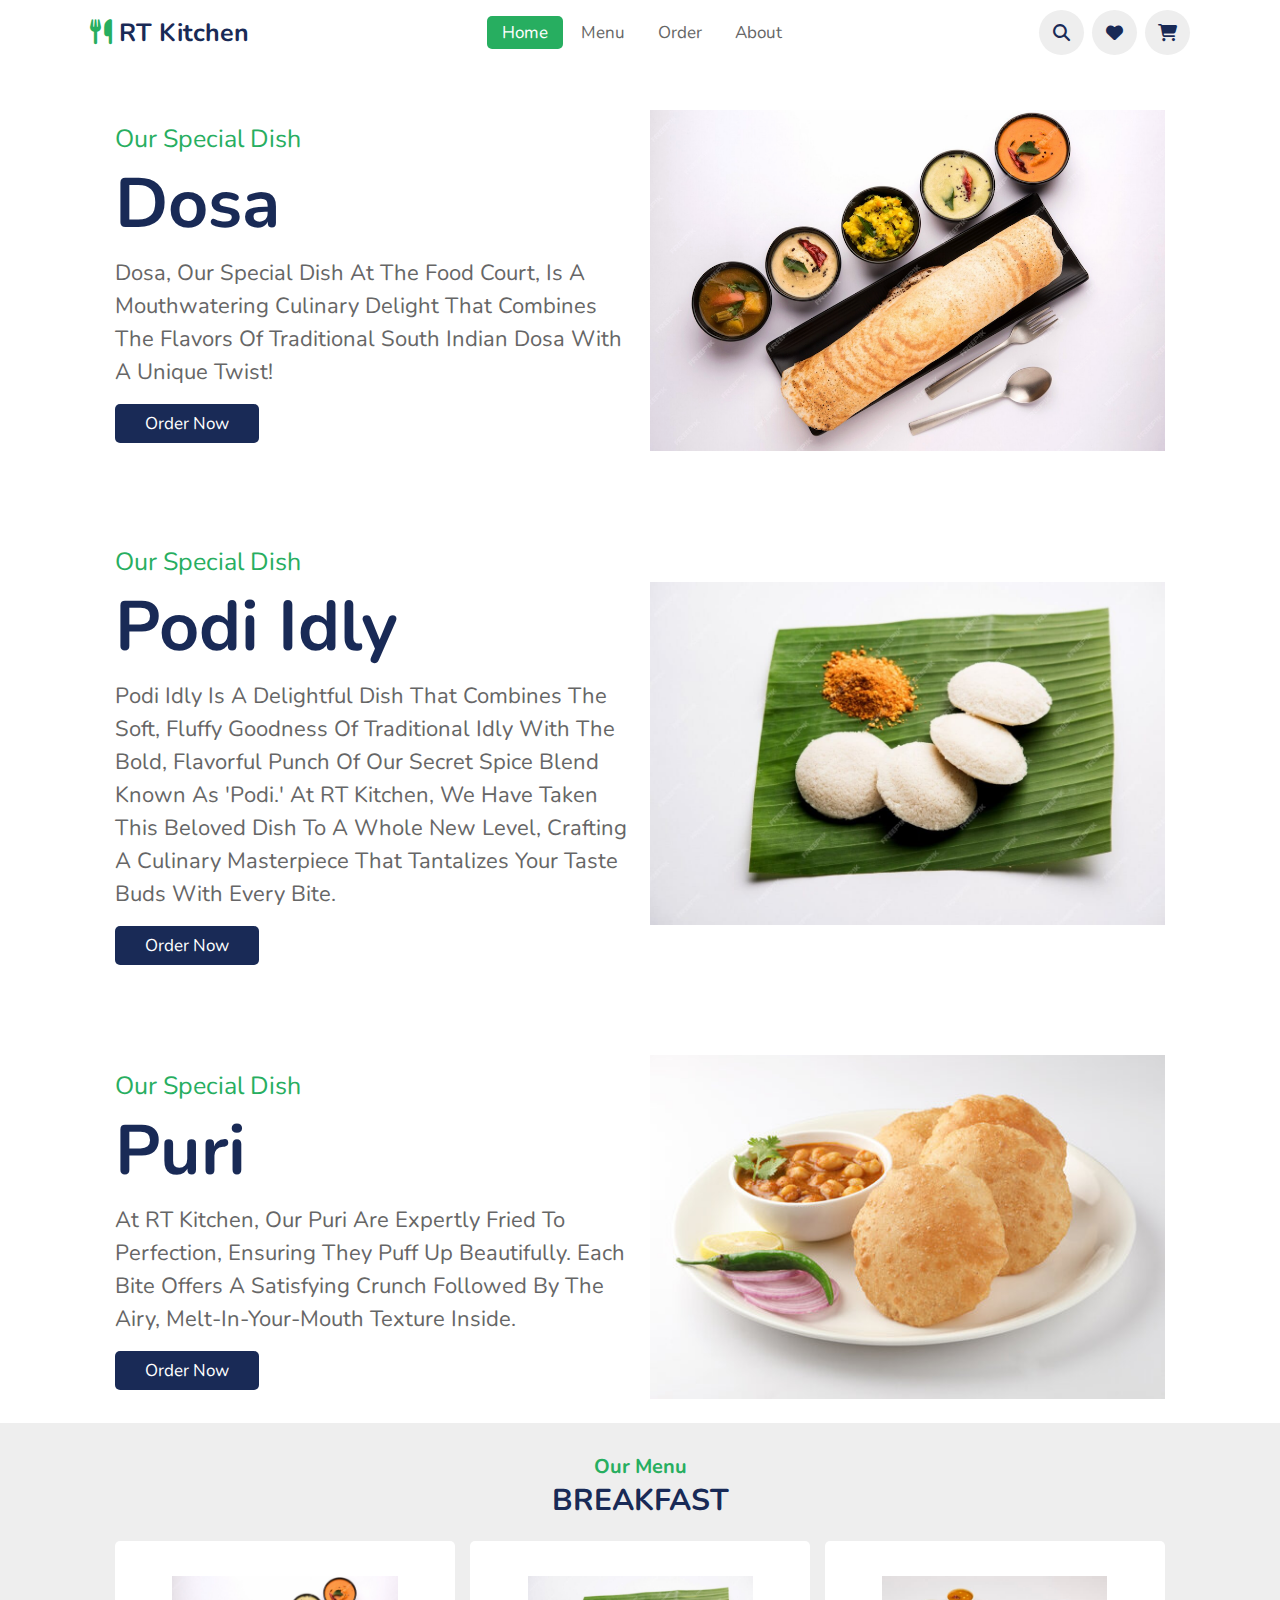
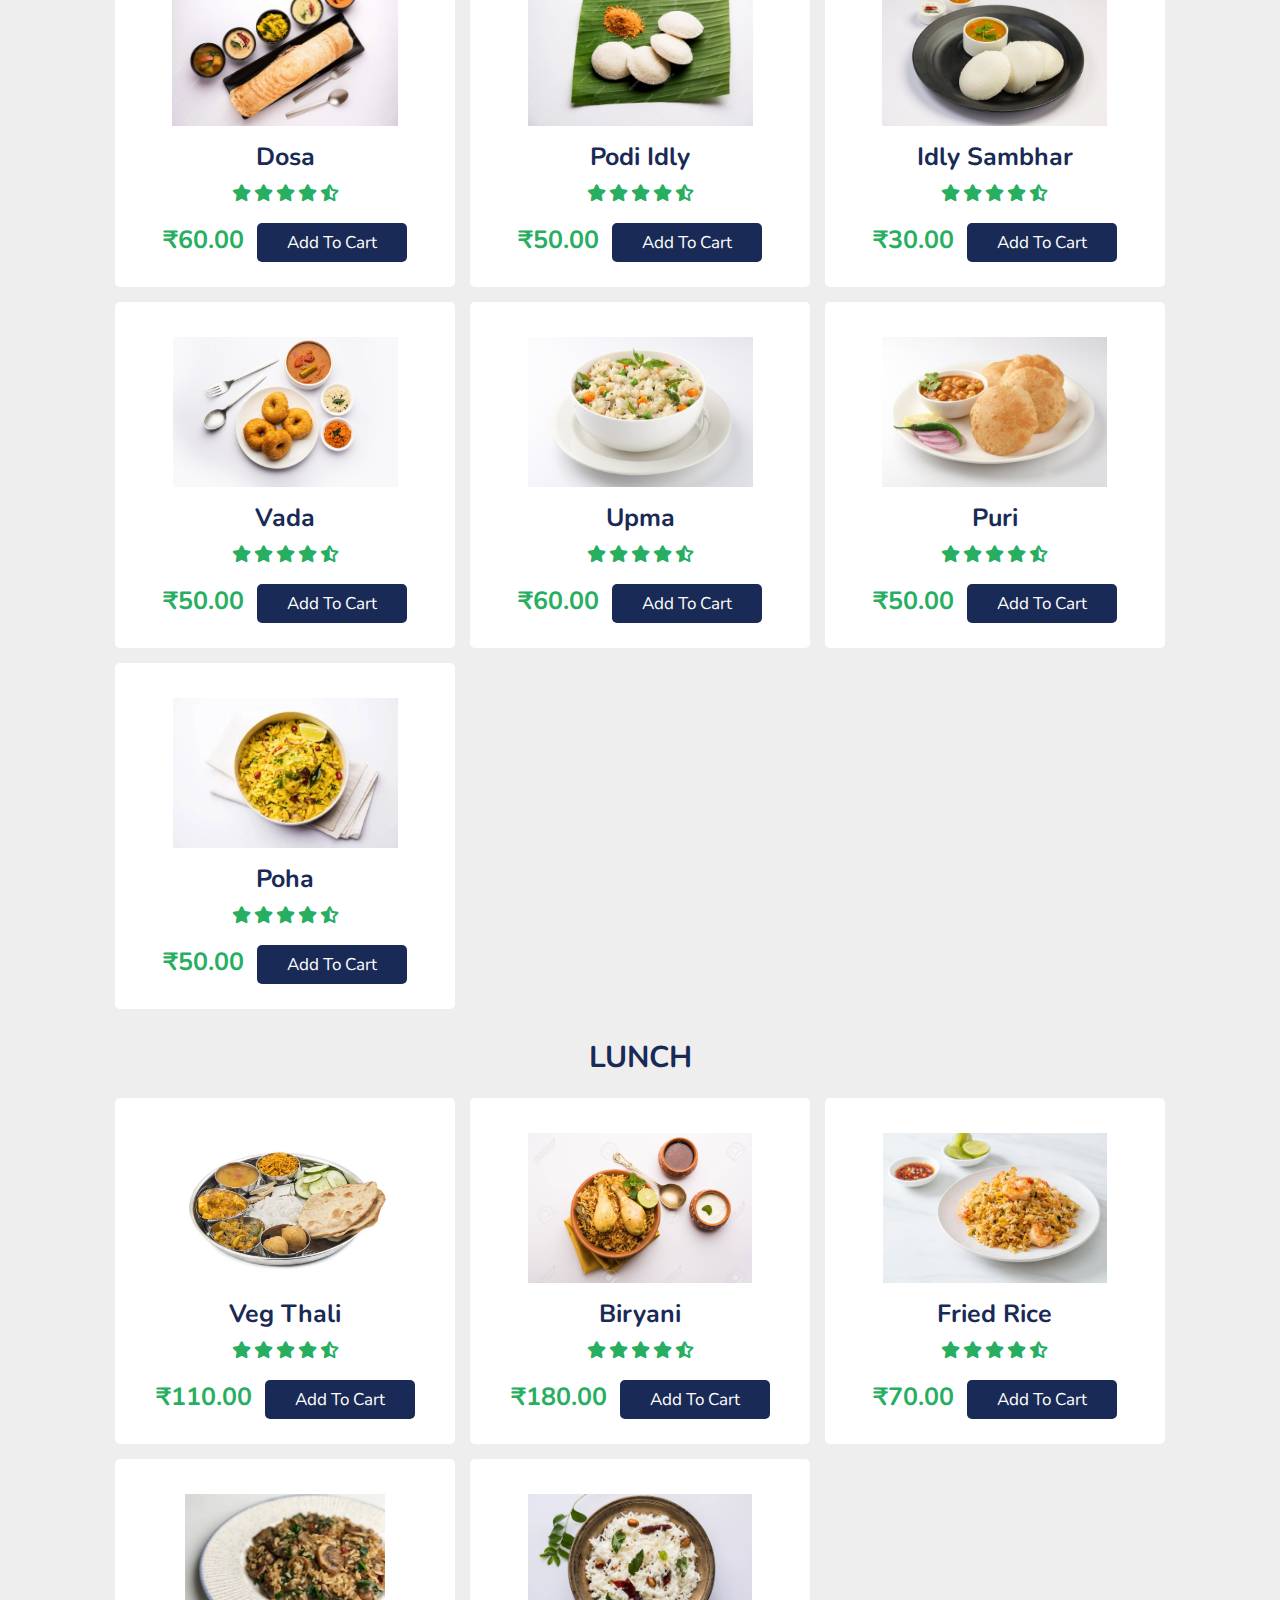
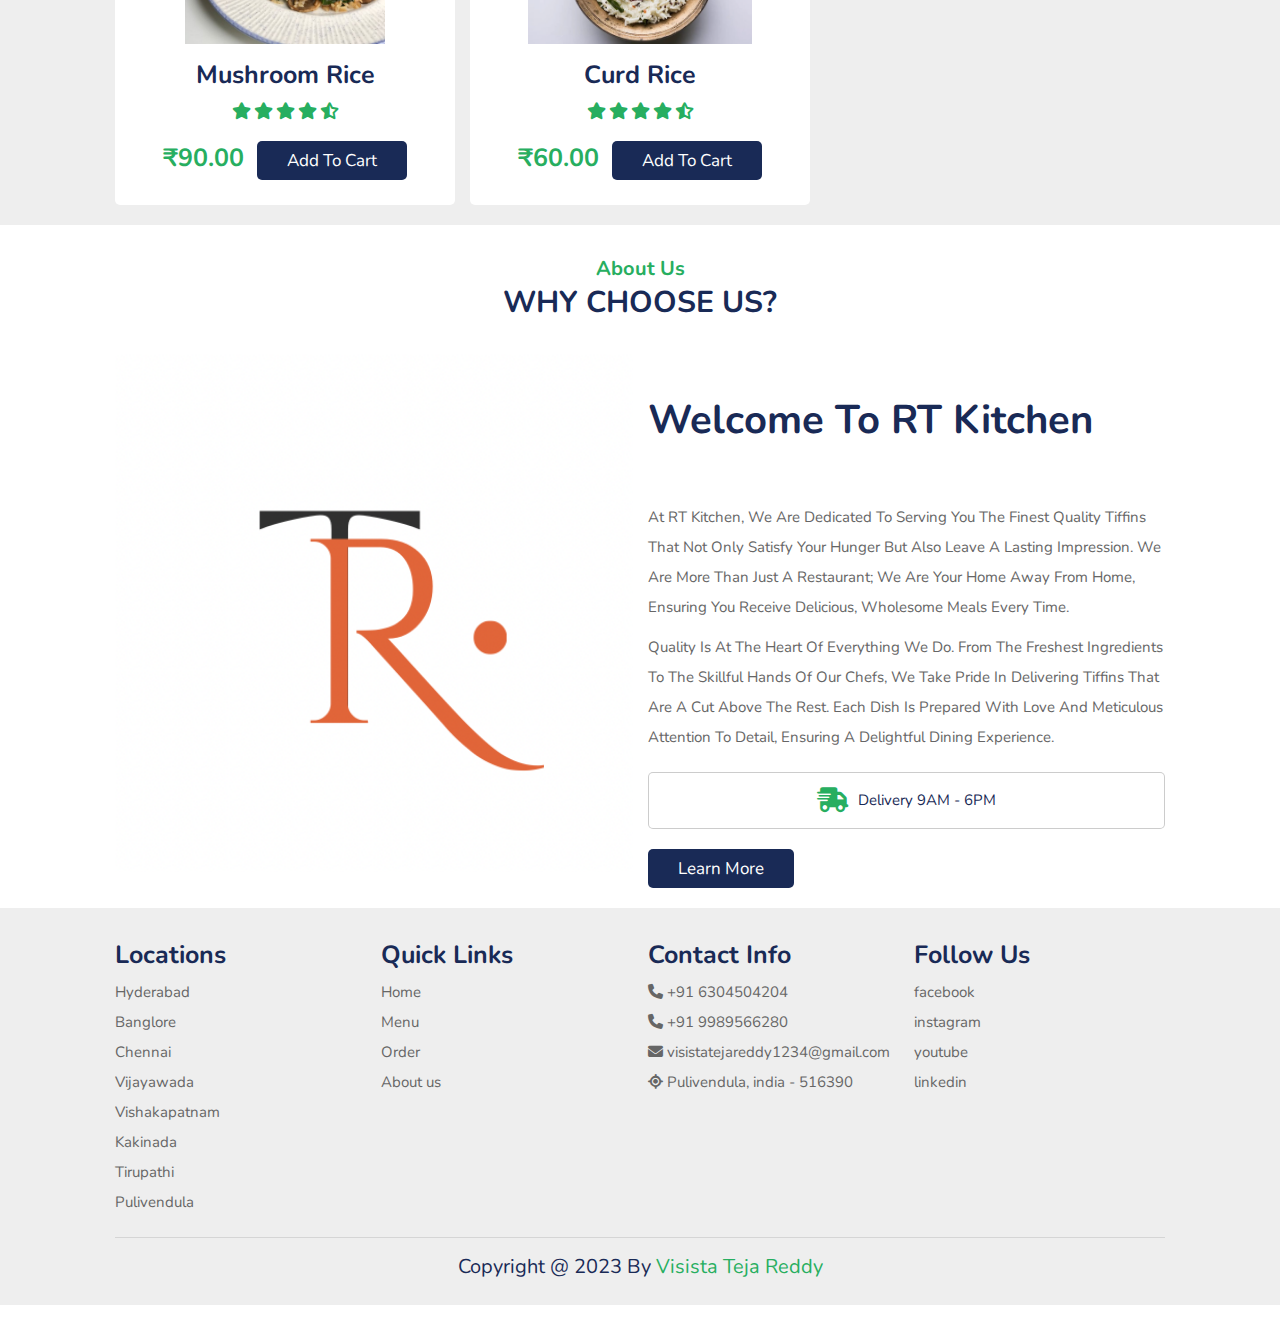
==== Food Website/index.html @ 16b81ae0 "Add files via upload" ====
<!DOCTYPE html>
<html lang="en">
<head>
    <meta charset="UTF-8">
    <meta name="viewport" content="width=device-width, initial-scale=1.0">
    <title>Food Website</title>
    <link rel="stylesheet" href="https://cdnjs.cloudflare.com/ajax/libs/font-awesome/6.4.2/css/all.min.css">
    <link rel="stylesheet" href="style.css">
</head>
<body>
<header>
    <a href="#" class="logo"><i class="fas fa-utensils"></i> RT Kitchen</a>

        <nav class="navbar">
             <a class="active" href="#home">home</a>
             <a href="#menu">menu</a>
             <a href="order.html">order</a>
             <a href="#about">about</a>
        </nav>

        <div class="icons">
            <i class="fas fa-bars" id="menu-bars"></i>
            <i class="fas fa-search" id="search-icon"></i>
            <a href="wishlist.html" class="fas fa-heart"></a>
            <a href="cart.html" class="fas fa-shopping-cart"></a>
        </div>

</header>

<form action ="" id="search-form">
     <input type="search"  placeholder="search" name="" id="search-box">
     <label for="search-box" class="fas fa-search"></label>
     <i class="fas fa-times" id="close"></i>
 </form>
     


<section class="home" id="home">

    <div class="home-slider">

        <div class="wrapper">

            <div class="slide">
                <div class="content">
                    <span>our special dish</span>
                    <h3>Dosa</h3>
                    <p>Dosa, our special dish at the food court, is a mouthwatering culinary delight that combines the flavors of traditional South Indian dosa
                    with a unique twist!</p>
                    <a href="order.html" class="btn">order now</a>
                </div>
                <div class="image">
                    <img src="images/Dosa.png" alt="">
                </div>
            </div>

            <div class="slide">
                <div class ="content">
                    <span>our special dish</span>
                    <h3>Podi Idly</h3>
                    <p>Podi Idly is a delightful dish that combines the soft, fluffy goodness of
                         traditional idly with the bold, flavorful punch of our secret spice blend known as 'Podi.' At RT Kitchen, 
                         we have taken this beloved dish to a whole new level, crafting a culinary masterpiece that tantalizes your taste buds with every bite.</p>
                    <a href="order.html" class="btn">order now</a>
                </div> 
                <div class="image">
                    <img src="images/Podi Idly.png" alt="">
                </div>
            </div>

            <div class="slide">
                <div class="content">
                    <span>our special dish</span>
                    <h3>Puri</h3>
                    <p>At RT Kitchen, our Puri are expertly fried to perfection, ensuring they puff up beautifully.
                        Each bite offers a satisfying crunch followed by the airy, melt-in-your-mouth texture inside.</p>
                    <a href="order.html" class="btn">order now</a>
                </div>
                <div class="image">
                    <img src="images/Puri.png" alt="">
                </div>
            </div>
        </div>


    </div>
</section>

<!-- menu -->
<section class="menu" id="menu">

    <h3 class="sub-heading">our menu</h3>
    <h3 class="heading">Breakfast</h3>

    <div class="box-container">

        <div class="box">
            <a href="#" class="fas fa-heart"></a>
            <a href="#" class="fas fa-eye"></a>
            <img src="images/Dosa.png" alt="">
            <h3>Dosa</h3>
            <div class="stars">
                <i class="fas fa-star"></i>
                <i class="fas fa-star"></i>
                <i class="fas fa-star"></i>
                <i class="fas fa-star"></i>
                <i class="fas fa-star-half-alt"></i>
            </div>
            <span>₹60.00</span>
            <a href="#" class="btn">add to cart</a>

        </div>

        <div class="box">
            <a href="#" class="fas fa-heart"></a>
            <a href="#" class="fas fa-eye"></a>
            <img src="images/Podi Idly.png" alt="">
            <h3>Podi Idly</h3>
            <div class="stars">
                <i class="fas fa-star"></i>
                <i class="fas fa-star"></i>
                <i class="fas fa-star"></i>
                <i class="fas fa-star"></i>
                <i class="fas fa-star-half-alt"></i>
            </div>
            <span>₹50.00</span>
            <a href="#" class="btn">add to cart</a>

        </div>

        <div class="box">
            <a href="#" class="fas fa-heart"></a>
            <a href="#" class="fas fa-eye"></a>
            <img src="images/idlysambar.jpeg" alt="">
            <h3>Idly Sambhar</h3>
            <div class="stars">
                <i class="fas fa-star"></i>
                <i class="fas fa-star"></i>
                <i class="fas fa-star"></i>
                <i class="fas fa-star"></i>
                <i class="fas fa-star-half-alt"></i>
            </div>
            <span>₹30.00</span>
            <a href="#" class="btn">add to cart</a>

        </div>

        <div class="box">
            <a href="#" class="fas fa-heart"></a>
            <a href="#" class="fas fa-eye"></a>
            <img src="images/Idly_sambhar.png" alt="">
            <h3>Vada</h3>
            <div class="stars">
                <i class="fas fa-star"></i>
                <i class="fas fa-star"></i>
                <i class="fas fa-star"></i>
                <i class="fas fa-star"></i>
                <i class="fas fa-star-half-alt"></i>
            </div>
            <span>₹50.00</span> 
            <a href="#" class="btn">add to cart</a>
         </div>

         <div class="box">
            <a href="#" class="fas fa-heart"></a>
            <a href="#" class="fas fa-eye"></a>
            <img src="images/WhatsApp Image 2023-10-31 at 7.41.12 PM.jpeg" alt="">
            <h3>Upma</h3>
            <div class="stars">
                <i class="fas fa-star"></i>
                <i class="fas fa-star"></i>
                <i class="fas fa-star"></i>
                <i class="fas fa-star"></i>
                <i class="fas fa-star-half-alt"></i>
            </div>
            <span>₹60.00</span> 
            <a href="#" class="btn">add to cart</a>
         </div>

         <div class="box">
            <a href="#" class="fas fa-heart"></a>
            <a href="#" class="fas fa-eye"></a>
            <img src="images/Puri.png" alt="">
            <h3>Puri</h3>
            <div class="stars">
                <i class="fas fa-star"></i>
                <i class="fas fa-star"></i>
                <i class="fas fa-star"></i>
                <i class="fas fa-star"></i>
                <i class="fas fa-star-half-alt"></i>
            </div>
            <span>₹50.00</span> 
            <a href="#" class="btn">add to cart</a>
         </div>

         <div class="box">
            <a href="#" class="fas fa-heart"></a>
            <a href="#" class="fas fa-eye"></a>
            <img src="images/poha.png" alt="">
            <h3>Poha</h3>
            <div class="stars">
                <i class="fas fa-star"></i>
                <i class="fas fa-star"></i>
                <i class="fas fa-star"></i>
                <i class="fas fa-star"></i>
                <i class="fas fa-star-half-alt"></i>
            </div>
            <span>₹50.00</span> 
            <a href="#" class="btn">add to cart</a>
         </div>
    </div>
</div>
<br />
<br />
<h3 class="heading">Lunch</h3>

    <div class="box-container">

        <div class="box">
            <a href="#" class="fas fa-heart"></a>
            <a href="#" class="fas fa-eye"></a>
            <img src="images/Veg_Thali.png" alt="">
            <h3>Veg Thali</h3>
            <div class="stars">
                <i class="fas fa-star"></i>
                <i class="fas fa-star"></i>
                <i class="fas fa-star"></i>
                <i class="fas fa-star"></i>
                <i class="fas fa-star-half-alt"></i>
            </div>
            <span>₹110.00</span>
            <a href="#" class="btn">add to cart</a>
        </div>

        <div class="box">
            <a href="#" class="fas fa-heart"></a>
            <a href="#" class="fas fa-eye"></a>
            <img src="images/Biryani.png" alt="">
            <h3>Biryani</h3>
            <div class="stars">
                <i class="fas fa-star"></i>
                <i class="fas fa-star"></i>
                <i class="fas fa-star"></i>
                <i class="fas fa-star"></i>
                <i class="fas fa-star-half-alt"></i>
            </div>
            <span>₹180.00</span>
            <a href="#" class="btn">add to cart</a>
        </div>

        <div class="box">
            <a href="#" class="fas fa-heart"></a>
            <a href="#" class="fas fa-eye"></a>
            <img src="images/Fried_rice.png" alt="">
            <h3>Fried Rice</h3>
            <div class="stars">
                <i class="fas fa-star"></i>
                <i class="fas fa-star"></i>
                <i class="fas fa-star"></i>
                <i class="fas fa-star"></i>
                <i class="fas fa-star-half-alt"></i>
            </div>
            <span>₹70.00</span>
            <a href="#" class="btn">add to cart</a>
        </div>

        <div class="box">
            <a href="#" class="fas fa-heart"></a>
            <a href="#" class="fas fa-eye"></a>
            <img src="images/Mushroom.png" alt="">
            <h3>Mushroom Rice</h3>
            <div class="stars">
                <i class="fas fa-star"></i>
                <i class="fas fa-star"></i>
                <i class="fas fa-star"></i>
                <i class="fas fa-star"></i>
                <i class="fas fa-star-half-alt"></i>
            </div>
            <span>₹90.00</span> 
            <a href="#" class="btn">add to cart</a>
         </div>

         <div class="box">
            <a href="#" class="fas fa-heart"></a>
            <a href="#" class="fas fa-eye"></a>
            <img src="images/Curd_rice.png" alt="">
            <h3>Curd Rice</h3>
            <div class="stars">
                <i class="fas fa-star"></i>
                <i class="fas fa-star"></i>
                <i class="fas fa-star"></i>
                <i class="fas fa-star"></i>
                <i class="fas fa-star-half-alt"></i>
            </div>
            <span>₹60.00</span> 
            <a href="#" class="btn">add to cart</a>
         </div>    
    </div>
</div>
</section>

<!-- menu section ends  -->


<section class="about" id="about">
    <h3 class="sub-heading">about us</h3>
    <h1 class="heading">why choose us?</h1>

    <div class="row">

        <div class="image">
            <img src="images/logo.PNG" alt="">
        </div>

        <div class="content">
            <h3>Welcome to RT Kitchen</h3>
            <p>
                At RT Kitchen, we are dedicated to serving you the finest quality tiffins
                that not only satisfy your hunger but also leave a lasting impression. We are more than just a restaurant; 
                we are your home away from home, ensuring you receive delicious, wholesome meals every time.
            </p>
            <p>
                Quality is at the heart of everything we do. 
                From the freshest ingredients to the skillful hands of our chefs, 
                we take pride in delivering tiffins that are a cut above the rest. 
                Each dish is prepared with love and meticulous attention to detail, 
                ensuring a delightful dining experience.
            </p>
            <div class="icons-container">
                <div class="icons">
                    <i class="fas fa-shipping-fast"></i>
                    <span>Delivery 9AM - 6PM</span>
                </div>
            </div>
            <a   class="btn">learn more</a>
        </div>


    </div>
</section>

<!-- footer -->

<section class="footer">
    <div class="box-container">
        <div class="box">
            <h3>Locations</h3>
            <a href="#">Hyderabad</a>
            <a href="#">Banglore</a>
            <a href="#">Chennai</a>
            <a href="#">Vijayawada</a>
            <a href="#">Vishakapatnam</a>
            <a href="#">Kakinada</a>
            <a href="#">Tirupathi</a>
            <a href="#">Pulivendula</a>
        </div>
        <div class="box">
            <h3>quick links</h3>
            <a href="#home">Home</a>
            <a href="#menu">Menu</a>
            <a href="order.html">Order</a>
            <a href="#about">About us</a>
        </div>
        <div class="box">
            <h3>Contact info</h3>
            <a href="#"><i class="fas fa-phone"></i>  +91 6304504204</a>
            <a href="#"><i class="fas fa-phone"></i>  +91 9989566280</a>
            <a href="#" type="gmail"><i class="fas fa-envelope"></i> visistatejareddy1234@gmail.com</a>
            <a href="https://www.google.com/maps/place/Pulivendula,+Andhra+Pradesh/@14.4230743,78.20633,14z/data=!3m1!4b1!4m6!3m5!1s0x3
            bb3ebb7c5835cd9:0x3a4854affffebccd!8m2!3d14.4222318!4d78.2263388!16s%2Fm%2F026mc1j?entry=ttu"><i class="fas fa-location"></i>  Pulivendula, india - 516390</a>
        </div>
        <div class="box">
            <h3>follow us</h3>
            <a href="https://www.facebook.com/"><i class="fa fa-facebook-official" aria-hidden="true"></i>facebook</a>
            <a href="https://www.instagram.com/">instagram</a>
            <a href="https://www.youtube.com/">youtube</a>
            <a href="https://in.linkedin.com/">linkedin</a>
        </div>
    </div>
    <div class="credit">copyright @ 2023 by<span> visista teja reddy</span> </div>
</section>

<div class="loader-container">
    <img src="" alt="">
</div>


<script src="script.js"></script>
</body>
</html>
---- Food Website/style.css ----
@import url('https://fonts.googleapis.com/css2?family=Nunito:wght@200;300;400;600;700&display=swap');

:root{
    --green:#27ae60;
    --black:#192a56;
    --light-color:#666;
    --box-shadow:0 .5rem 1.5rem rbga(0,0,0,.1);
}


*{
    font-family: 'Nunito', sans-serif;
    margin: 0; padding: 0;
    box-sizing: border-box;
    text-decoration: none;
    outline: none;border: none;
    text-transform:capitalize;
    transition: all .2s linear;
}

html{
    font-size: 62.5%;
    overflow: auto;
    scroll-padding-top: 5.5rem;
    scroll-behavior: smooth;
} 

section{
    padding: 2rem 9%;
}
section:nth-child(even){
    background: #eee;

}
.sub-heading{
    text-align: center;
    color: var(--green);
    font-size: 2rem;
    padding-top: 1rem;

}

.heading{
    text-align: center;
    color: var(--black);
    font-size: 3rem;
    padding-bottom: 2rem;
    text-transform: uppercase;
    
}

.btn{
    margin-top: 1rem;
    display: inline-block;
    font-size: 1.7rem;
    color: #fff;
    background: var(--black);
    border-radius: .5rem;
    cursor: pointer;
    padding:.8rem 3rem;
}

.btn:hover{
     background: var(--green);
     letter-spacing: .1rem;
}
header{
    position: fixed;
    top:0;left:0;right: 0;
    background: #fff;
    padding: 1rem 7%;
    display: flex;
    align-items: center;
    justify-content: space-between;
    z-index: 1000;
    box-shadow: var(--box-shadow);     
}

header .logo{
    color: var(--black);
    font-size: 2.5rem;
    font-weight: bolder;
}
   
header .logo i{
    color: var(--green);
}

header .navbar a{
    font-size: 1.7rem;
    border-radius: .5rem;
    padding: .5rem 1.5rem;
    color: var(--light-color);
}

header .navbar a.active,
header .navbar a:hover{
    color: #fff;
    background: var(--green); 
}

header .icons i,
header .icons a{
    cursor: pointer;
    margin-left: .5rem;
    height: 4.5rem;
    line-height: 4.5rem;
    width:4.5rem;
    text-align: center;
    font-size: 1.7rem;
    color:var(--black);
    border-radius: 50%;
    background: #eee;

}
header .icons i:hover,
header .icons a:hover{
     color: #fff;
     background: var(--green);
     transform: rotate(360deg);   
}

header .icons #menu-bars{
    display:none;
}


#search-form{
    position: fixed;
    top:-110%; left:0;
    height: 100%; width:100%;
    z-index: 1004;
    background: rgba(0,0,0,.8);
    display: flex;
    align-items: center;
    justify-content: center;
    padding:0 1rem;
}

#search-form.active{
    top:0;
}

#search-form #search-box{
    width: 50rem;
    border-bottom: .1rem soild #fff;
    padding: 1rem 0;
    color:#fff;
    font-size : 3rem;
    text-transform: none;
    background: none;
}

#search-form #search-box::placeholder{
    color: #eee;
}

#search-form #search-box::-webkit-search-cancel-button{
    -webkit-appearance: none;
}

#search-form label{
    color: #fff;
    cursor: pointer;
    font-size: 3rem;
}

#search-form label:hover{
    color:var(--green);
}

#search-form #close{
    position: absolute;
    color: #fff;
    cursor: pointer;
    top:2rem; right:3rem;
    font-size: 3rem;
}

/* styling home section */

.home .home-slider .slide{
    display: flex;
    align-items: center;
    flex-wrap:wrap;
    gap:2rem;
    padding-top: 9rem;
}
.home .home-slider .slide .content{
    flex:1 1 45rem;
}

.home .home-slider .slide .image{
    flex:1 1 45rem;
}

.home .home-slider .slide .image img{
    width: 100%;
}

.home .home-slider .slide .content span{
    color:var(--green);
    font-size: 2.5rem;
}

.home .home-slider .slide .content h3{
    color:var(--black);
    font-size: 7rem;
}
.home .home-slider .slide .content p{
    color:var(--light-color);
    font-size: 2.2rem;
    padding: .5rem 0;
    line-height: 1.5;
}

/* styling Menu section */

.menu .box-container{
    display: grid  ;
    grid-template-columns: repeat(auto-fit, minmax(28rem, 2fr));
    gap:1.5rem;
}

.menu .box-container .box{
    padding:2.5rem;
    background: #fff;
    border-radius: .5rem;
    border:.1rem soild rgba(0,0,0,.2);
    box-shadow: var(--box-shadow);
    position: relative;
    overflow: hidden;
    text-align: center;
}

.menu .box-container .box .fa-heart,
.menu  .box-container .box .fa-eye{
    position: absolute;
    top:1.5rem;
    background: #eee;
    border-radius: 50%;
    height: 5rem;
    width:5rem;
    line-height: 5rem;
    font-size: 2rem;
    color: var(--black);
     
}

.menu  .box-container .box .fa-heart{
    right:-15rem;
}
.menu  .box-container .box .fa-eye{
    left:-15rem;
}
.menu  .box-container .box:hover .fa-heart{
    right: 1.5rem;
}
.menu .box-container .box:hover .fa-eye{
    left: 1.5rem;
}
.menu  .box-container .box .fa-heart:hover,
.menu  .box-container .box .fa-eye:hover{
    background: var(--green);
}


.menu  .box-container .box img{
    height:15rem;
    margin: 1rem 0;
}

.menu  .box-container .box h3{
    color: var(--black);
    font-size: 2.5rem;
}

.menu  .box-container .box .stars{
    padding: 1rem 0;
}

.menu  .box-container .box .stars i{
    font-size: 1.7rem;
    color: var(--green);

}
 
.menu  .box-container .box span{
    color: var(--green);
    font-weight: bolder;
    margin-right: 1rem;
    font-size:2.5rem;
}

/* styling order section */

.order form{
    max-width: 90rem;
    border-radius: .5rem;
    box-shadow: var(--box-shadow);
    border: .1rem solid rgba(0,0,0,.2);
    background: #fff;
    padding: 1.5rem;
    margin: 0 auto;
}

.order form .inputBox{
    display: flex;
    flex-wrap:wrap;
    justify-content: space-between;
}

.order form .inputBox .input{
    width:49%;
}
.order form .inputBox .input span{
    display: block;
    padding: .5rem 0; 
    font-size: 1.5rem;
    color: var(--light-color);
}

.order form .inputBox .input input,
.order form .inputBox .input textarea{
    background: #eee;
    border-radius: .5rem;
    padding: 1rem;
    font-size: 1.6rem;
    color: var(--black);
    text-transform: none;
    margin-bottom: 1rem;
    width:100%;
}
.order form .inputBox .input textarea{
    height: 20rem;
    resize:none;
}
.order form .inputBox .btn{
    margin-top: 0 auto;
}
.order form .popup{
    display: none;
    position: fixed;
    top: 50%;
    left: 50%;
    transform: translate(-50%, -50%);
    padding: 100px;
    background-color: #fff;
    box-shadow: 0 0 10px rgba(0, 0, 0, 0.2);
    z-index: 1;
    text-align: center;
}
.order form .popup span{
    display: block;
    padding: .5rem 0; 
    font-size: 2rem;
    color: var(--light-color);
}

.button-container {
    text-align: center;
  }

/* styling about section */

.about .row{
    display: flex;
    flex-wrap:wrap;
    gap:1.5rem;
    align-items: center;
}
.about .row .image{
    flex:1 1 45rem;

}
.about .row .image img{
    width:100%;
    
}
.about .row .content{
    flex:1 1 45rem;
}

.about .row .content h3{
    color: var(--black);
    font-size:4rem;
    padding: 5rem 0;
}
 
.about .row .content p{
    color: var(--light-color);
    font-size:1.5rem;
    padding:.5rem 0;
    line-height: 2;
}

.about .row .content .icons-container{
    display: flex;
    gap:1rem;
    flex-wrap: wrap;
    padding: 1rem 0;
    margin-top: .5rem;
}

.about .row .content .icons-container .icons{
    background: #fff;
    border-radius: .5rem;
    border: .1rem solid rgba(0,0,0,.2);
    display: flex;
    align-items: center;
    justify-content: center;
    gap:1rem;
    flex:1 1 17rem;
    padding: 1.5rem 1rem;
}

.about .row .content .icons-container .icons i{
    font-size: 2.5rem;
    color: var(--green);
}

.about .row .content .icons-container .icons span{
    font-size: 1.5rem;
    color: var(--black);
}








.footer .box-container{
    display: grid;
    grid-template-columns: repeat(auto-fit,minmax(25rem,1fr));
    gap:1.5rem;
}

.footer .box-container .box{
    padding: .5rem 0;
    font-size: 2.5rem;
    color: var(--black);
}
.footer .box-container .box h3{
    padding: .5rem 0;
    font-size: 2.5rem;
    color: var(--black);
}
.footer .box-container .box a{
    display: block;
    padding: .5rem 0;
    font-size: 1.5rem;
    color: var(--light-color);
    text-transform: none;

}
.footer .box-container .box a:hover{
    color: var(--green) ;
    text-decoration: underline;
}
 .footer .credit{
    text-align: center;
    border-top: .1rem solid rgba(0,0,0,.1);
    font-size: 2rem;
    color: var(--black);
    padding: .5rem;
    padding-top: 1.5rem;
    margin-top: 1.5rem;
 }
 .footer .credit {
    text-align: center;
    border-top: .1rem solid rgba(0,0,0,.1);
    font-size: 2rem;
    color: var(--black);
    padding: .5rem;
    padding-top: 1.5rem;
    margin-top: 1.5rem;
 }
 .footer .credit span{
    color: var(--green);
}


/* wishlist page */

/* Add this CSS to your style.css file */
.wishlist {
    text-align: center;
  }
  
  .wishlist-item {
    display: flex;
    align-items: center;
    margin: 10px;
  }
  
  .wishlist-item-content {
    display: flex;
    align-items: center;
    background: #f2f2f2;
    padding: 10px;
    border-radius: 5px;
  }
  
  .wishlist-item-content i {
    margin-right: 10px;
    color: red;
  }
  
  .wishlist-item-content span {
    font-size: 18px;
  }
  





@media(max-width:991px){
    html{
        font-size: 55%;
    } 

     header{
        padding: 1rem 2rem;
     }

}

@media(max-width : 768px){
    header .icons #menu-bars{
        display: inline-block;
    }
    header .navbar{
        position: absolute;
        top :100%; left: 0;right: 0;
        background: #fff;
        border-top:.1rem solid rgba(0,0,0,.2);
        border-bottom:.1rem solid rgba(0,0,0,.2);
        padding: 1rem;
        clip-path: polygon(0 0, 100% 0, 100% 0,0 0%);
    }
    header .navbar.active{
        clip-path: polygon(0 0,100% 0,100% 100%,0 100%);
    }

    header .navbar a{
        display:block ;
        padding:1.5rem;
        margin:1rem ;
        font-size: 2rem;
        background: #eee;  
    }

    #search-form #search-box{
        width: 90%;
        margin: 0 1rem;
    }

    
} 

@media(max-width:991px){
    html{
        font-size: 50%;
    } 

    .order form .inputBox .input{
        width: 100%;


    }
}

@media(max-width:450px){
    html{
        font-size: 20%;
    } 
    .order form .inputBox .input{
        width: 100%;
    }
}
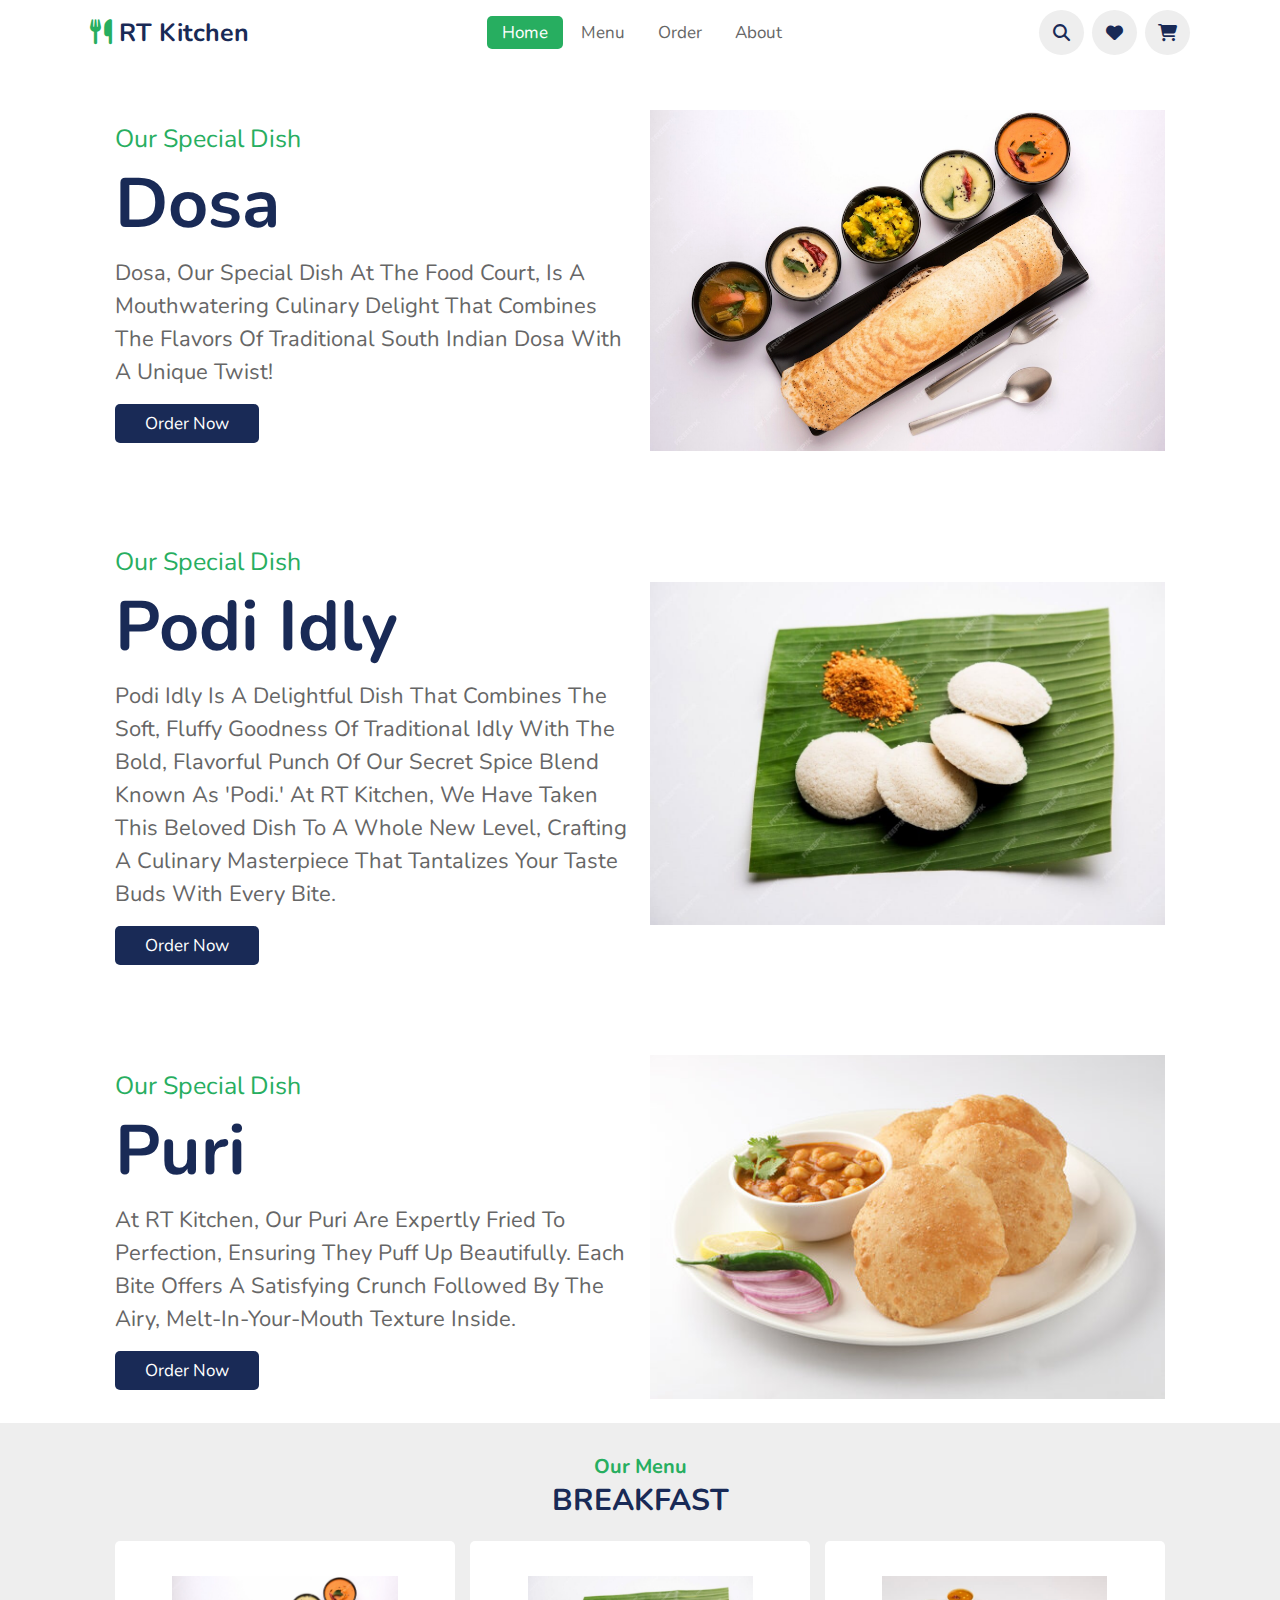
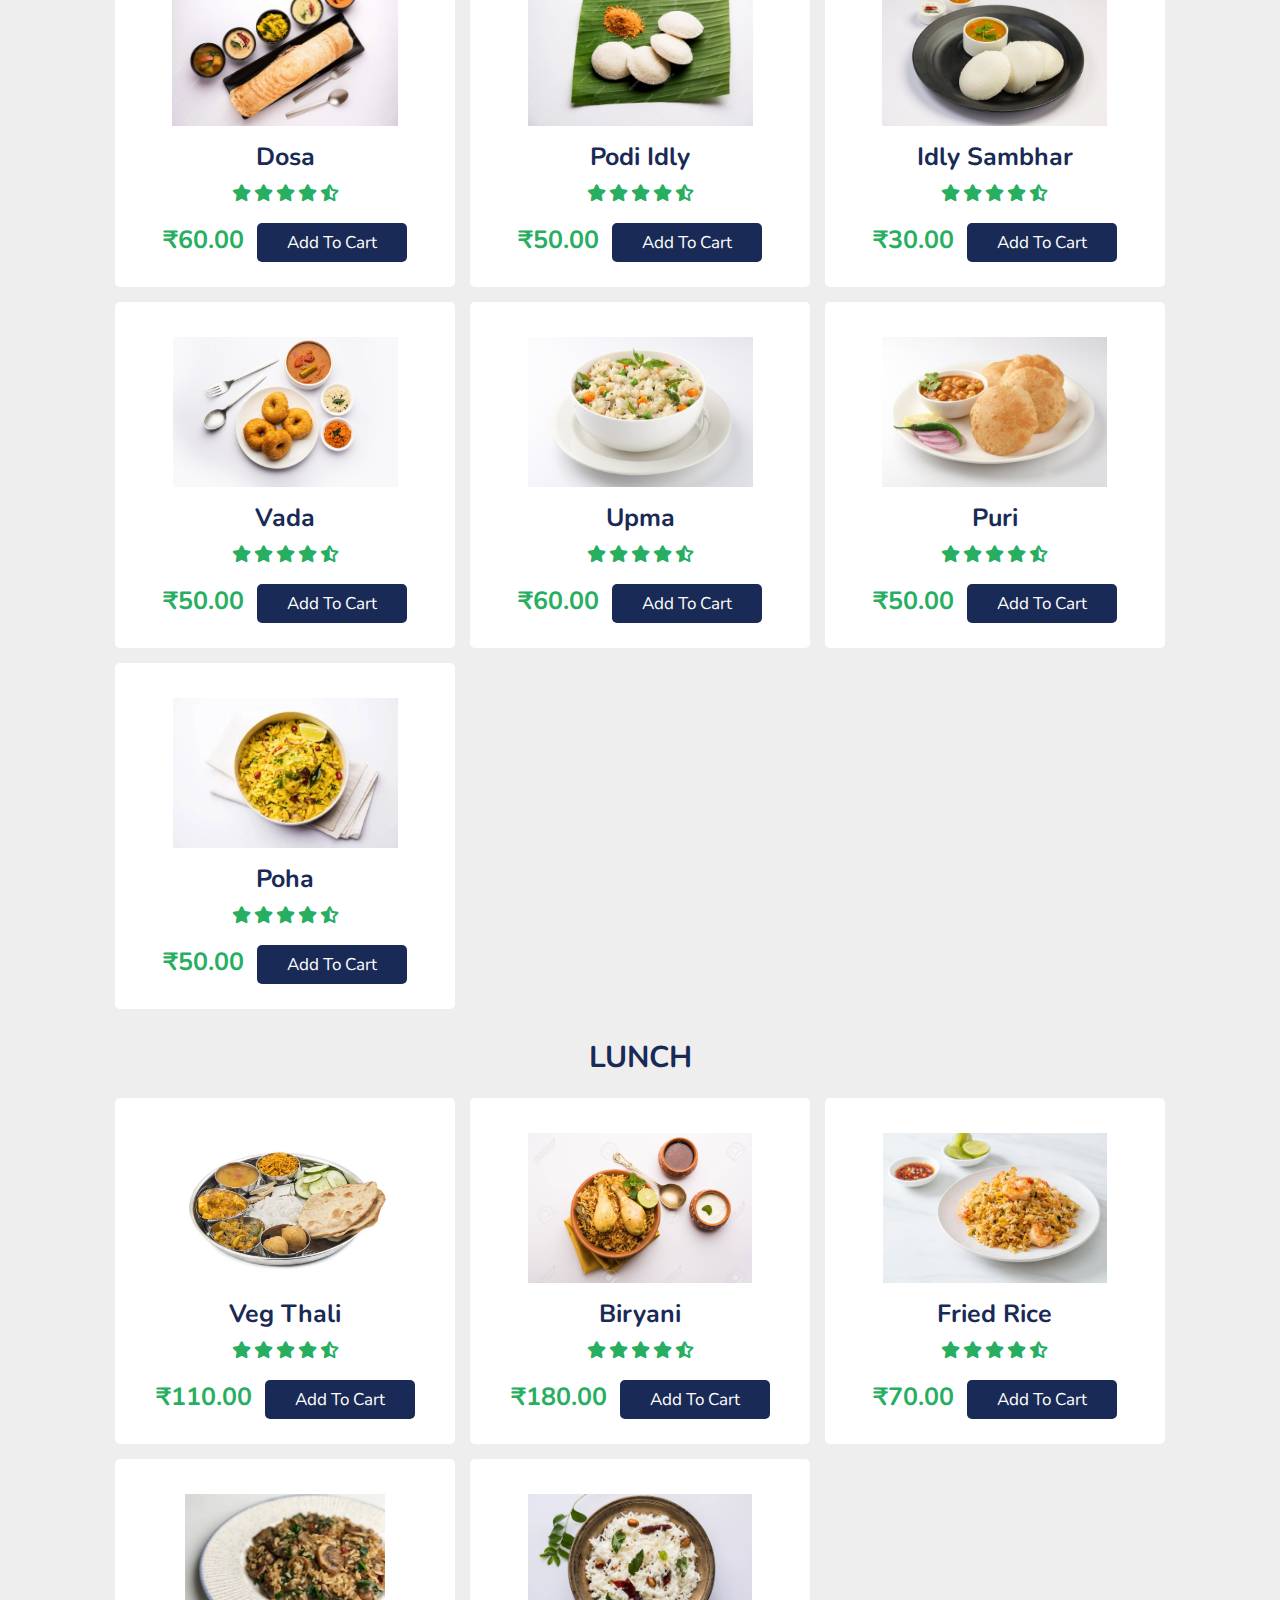
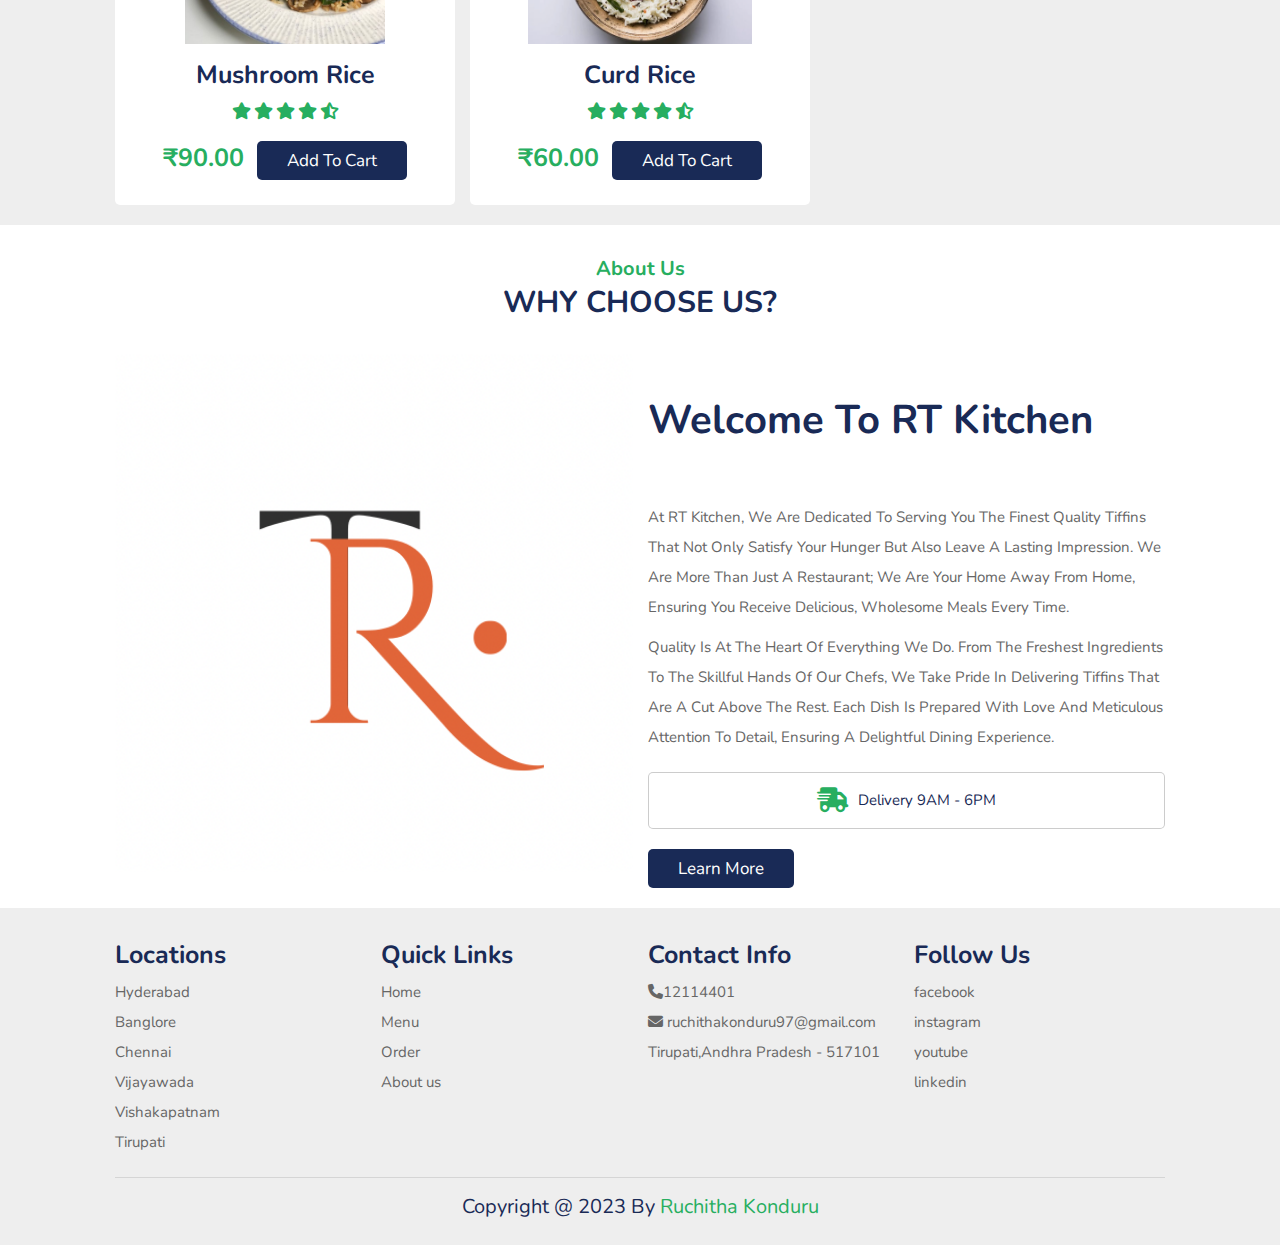
==== commit f50fbec4: "Update index.html" ====
--- a/Food Website/index.html
+++ b/Food Website/index.html
@@ -95,7 +95,7 @@
     <div class="box-container">
 
         <div class="box">
-            <a href="#" class="fas fa-heart"></a>
+            <a href="wishlist.html" class="fas fa-heart"></a>
             <a href="#" class="fas fa-eye"></a>
             <img src="images/Dosa.png" alt="">
             <h3>Dosa</h3>
@@ -107,12 +107,12 @@
                 <i class="fas fa-star-half-alt"></i>
             </div>
             <span>₹60.00</span>
-            <a href="#" class="btn">add to cart</a>
-
-        </div>
-
-        <div class="box">
-            <a href="#" class="fas fa-heart"></a>
+            <a href="order.html" class="btn">add to cart</a>
+
+        </div>
+
+        <div class="box">
+            <a href="wishlist.html" class="fas fa-heart"></a>
             <a href="#" class="fas fa-eye"></a>
             <img src="images/Podi Idly.png" alt="">
             <h3>Podi Idly</h3>
@@ -124,12 +124,12 @@
                 <i class="fas fa-star-half-alt"></i>
             </div>
             <span>₹50.00</span>
-            <a href="#" class="btn">add to cart</a>
-
-        </div>
-
-        <div class="box">
-            <a href="#" class="fas fa-heart"></a>
+            <a href="order.html" class="btn">add to cart</a>
+
+        </div>
+
+        <div class="box">
+            <a href="wishlist.html" class="fas fa-heart"></a>
             <a href="#" class="fas fa-eye"></a>
             <img src="images/idlysambar.jpeg" alt="">
             <h3>Idly Sambhar</h3>
@@ -141,12 +141,12 @@
                 <i class="fas fa-star-half-alt"></i>
             </div>
             <span>₹30.00</span>
-            <a href="#" class="btn">add to cart</a>
-
-        </div>
-
-        <div class="box">
-            <a href="#" class="fas fa-heart"></a>
+            <a href="order.html" class="btn">add to cart</a>
+
+        </div>
+
+        <div class="box">
+            <a href="wishlist.html" class="fas fa-heart"></a>
             <a href="#" class="fas fa-eye"></a>
             <img src="images/Idly_sambhar.png" alt="">
             <h3>Vada</h3>
@@ -158,11 +158,11 @@
                 <i class="fas fa-star-half-alt"></i>
             </div>
             <span>₹50.00</span> 
-            <a href="#" class="btn">add to cart</a>
+            <a href="order.html" class="btn">add to cart</a>
          </div>
 
          <div class="box">
-            <a href="#" class="fas fa-heart"></a>
+            <a href="wishlist.html" class="fas fa-heart"></a>
             <a href="#" class="fas fa-eye"></a>
             <img src="images/WhatsApp Image 2023-10-31 at 7.41.12 PM.jpeg" alt="">
             <h3>Upma</h3>
@@ -174,11 +174,11 @@
                 <i class="fas fa-star-half-alt"></i>
             </div>
             <span>₹60.00</span> 
-            <a href="#" class="btn">add to cart</a>
+            <a href="order.html" class="btn">add to cart</a>
          </div>
 
          <div class="box">
-            <a href="#" class="fas fa-heart"></a>
+            <a href="wishlist.html" class="fas fa-heart"></a>
             <a href="#" class="fas fa-eye"></a>
             <img src="images/Puri.png" alt="">
             <h3>Puri</h3>
@@ -190,11 +190,11 @@
                 <i class="fas fa-star-half-alt"></i>
             </div>
             <span>₹50.00</span> 
-            <a href="#" class="btn">add to cart</a>
+            <a href="order.html" class="btn">add to cart</a>
          </div>
 
          <div class="box">
-            <a href="#" class="fas fa-heart"></a>
+            <a href="wishlist.html" class="fas fa-heart"></a>
             <a href="#" class="fas fa-eye"></a>
             <img src="images/poha.png" alt="">
             <h3>Poha</h3>
@@ -206,7 +206,7 @@
                 <i class="fas fa-star-half-alt"></i>
             </div>
             <span>₹50.00</span> 
-            <a href="#" class="btn">add to cart</a>
+            <a href="order.html" class="btn">add to cart</a>
          </div>
     </div>
 </div>
@@ -217,7 +217,7 @@
     <div class="box-container">
 
         <div class="box">
-            <a href="#" class="fas fa-heart"></a>
+            <a href="wishlist.html" class="fas fa-heart"></a>
             <a href="#" class="fas fa-eye"></a>
             <img src="images/Veg_Thali.png" alt="">
             <h3>Veg Thali</h3>
@@ -229,11 +229,11 @@
                 <i class="fas fa-star-half-alt"></i>
             </div>
             <span>₹110.00</span>
-            <a href="#" class="btn">add to cart</a>
-        </div>
-
-        <div class="box">
-            <a href="#" class="fas fa-heart"></a>
+            <a href="order.html" class="btn">add to cart</a>
+        </div>
+
+        <div class="box">
+            <a href="wishlist.html" class="fas fa-heart"></a>
             <a href="#" class="fas fa-eye"></a>
             <img src="images/Biryani.png" alt="">
             <h3>Biryani</h3>
@@ -245,11 +245,11 @@
                 <i class="fas fa-star-half-alt"></i>
             </div>
             <span>₹180.00</span>
-            <a href="#" class="btn">add to cart</a>
-        </div>
-
-        <div class="box">
-            <a href="#" class="fas fa-heart"></a>
+            <a href="order.html" class="btn">add to cart</a>
+        </div>
+
+        <div class="box">
+            <a href="wishlist.html" class="fas fa-heart"></a>
             <a href="#" class="fas fa-eye"></a>
             <img src="images/Fried_rice.png" alt="">
             <h3>Fried Rice</h3>
@@ -261,11 +261,11 @@
                 <i class="fas fa-star-half-alt"></i>
             </div>
             <span>₹70.00</span>
-            <a href="#" class="btn">add to cart</a>
-        </div>
-
-        <div class="box">
-            <a href="#" class="fas fa-heart"></a>
+            <a href="order.html" class="btn">add to cart</a>
+        </div>
+
+        <div class="box">
+            <a href="wishlist.html" class="fas fa-heart"></a>
             <a href="#" class="fas fa-eye"></a>
             <img src="images/Mushroom.png" alt="">
             <h3>Mushroom Rice</h3>
@@ -277,11 +277,11 @@
                 <i class="fas fa-star-half-alt"></i>
             </div>
             <span>₹90.00</span> 
-            <a href="#" class="btn">add to cart</a>
+            <a href="order.html" class="btn">add to cart</a>
          </div>
 
          <div class="box">
-            <a href="#" class="fas fa-heart"></a>
+            <a href="wishlist.html" class="fas fa-heart"></a>
             <a href="#" class="fas fa-eye"></a>
             <img src="images/Curd_rice.png" alt="">
             <h3>Curd Rice</h3>
@@ -293,7 +293,7 @@
                 <i class="fas fa-star-half-alt"></i>
             </div>
             <span>₹60.00</span> 
-            <a href="#" class="btn">add to cart</a>
+            <a href="order.html" class="btn">add to cart</a>
          </div>    
     </div>
 </div>
@@ -332,7 +332,7 @@
                     <span>Delivery 9AM - 6PM</span>
                 </div>
             </div>
-            <a   class="btn">learn more</a>
+            <a href="#" class="btn">learn more</a>
         </div>
 
 
@@ -345,14 +345,12 @@
     <div class="box-container">
         <div class="box">
             <h3>Locations</h3>
-            <a href="#">Hyderabad</a>
-            <a href="#">Banglore</a>
-            <a href="#">Chennai</a>
-            <a href="#">Vijayawada</a>
-            <a href="#">Vishakapatnam</a>
-            <a href="#">Kakinada</a>
-            <a href="#">Tirupathi</a>
-            <a href="#">Pulivendula</a>
+            <a href="https://www.google.com/maps/d/viewer?mid=1EzgROmKbC6QJLitgj_kJY9JyPsc&hl=en_US&ll=17.473104883284744%2C78.2968623934326&z=13">Hyderabad</a>
+            <a href="https://www.google.com/maps/d/viewer?mid=1jjdOnB91E1dK8dHGVI3h8cHWE40&hl=en_US&ll=13.072006049550708%2C77.63024850000004&z=11">Banglore</a>
+            <a href="https://www.google.com/maps/d/viewer?mid=1qJTcq5CaMdI4s4mNWp9Mi7QpJHQ&hl=en&ll=12.971477862060386%2C80.1832865&z=11">Chennai</a>
+            <a href="https://www.google.com/maps/d/viewer?mid=1Ag_4UqU_cAdh3NOsxvQTMqkO9MY&hl=en&ll=16.503373013240836%2C80.6394235&z=16">Vijayawada</a>
+            <a href="https://www.google.com/maps/d/viewer?mid=1UOffAPIigcWc4sSeggUOaN8XlJ0&hl=en_US&ll=17.717682143928126%2C83.26933949999997&z=13">Vishakapatnam</a>
+            <a href="https://www.google.com/maps/d/viewer?mid=1UOffAPIigcWc4sSeggUOaN8XlJ0&hl=en_US&ll=13.628755700000015%2C79.41917950000001&z=13">Tirupati</a>
         </div>
         <div class="box">
             <h3>quick links</h3>
@@ -363,11 +361,9 @@
         </div>
         <div class="box">
             <h3>Contact info</h3>
-            <a href="#"><i class="fas fa-phone"></i>  +91 6304504204</a>
-            <a href="#"><i class="fas fa-phone"></i>  +91 9989566280</a>
-            <a href="#" type="gmail"><i class="fas fa-envelope"></i> visistatejareddy1234@gmail.com</a>
-            <a href="https://www.google.com/maps/place/Pulivendula,+Andhra+Pradesh/@14.4230743,78.20633,14z/data=!3m1!4b1!4m6!3m5!1s0x3
-            bb3ebb7c5835cd9:0x3a4854affffebccd!8m2!3d14.4222318!4d78.2263388!16s%2Fm%2F026mc1j?entry=ttu"><i class="fas fa-location"></i>  Pulivendula, india - 516390</a>
+            <a href="#"><i class="fas fa-phone"></i>12114401</a>
+            <a href="https://mail.google.com/mail/u/0/" type="gmail"><i class="fas fa-envelope"></i> ruchithakonduru97@gmail.com</a>
+            <a href="https://www.google.com/maps/d/viewer?mid=1UOffAPIigcWc4sSeggUOaN8XlJ0&hl=en_US&ll=13.628755700000015%2C79.41917950000001&z=13"></i> Tirupati,Andhra Pradesh - 517101</a>
         </div>
         <div class="box">
             <h3>follow us</h3>
@@ -377,7 +373,7 @@
             <a href="https://in.linkedin.com/">linkedin</a>
         </div>
     </div>
-    <div class="credit">copyright @ 2023 by<span> visista teja reddy</span> </div>
+    <div class="credit">copyright @ 2023 by<span> ruchitha konduru</span> </div>
 </section>
 
 <div class="loader-container">
@@ -387,4 +383,4 @@
 
 <script src="script.js"></script>
 </body>
-</html>+</html>
